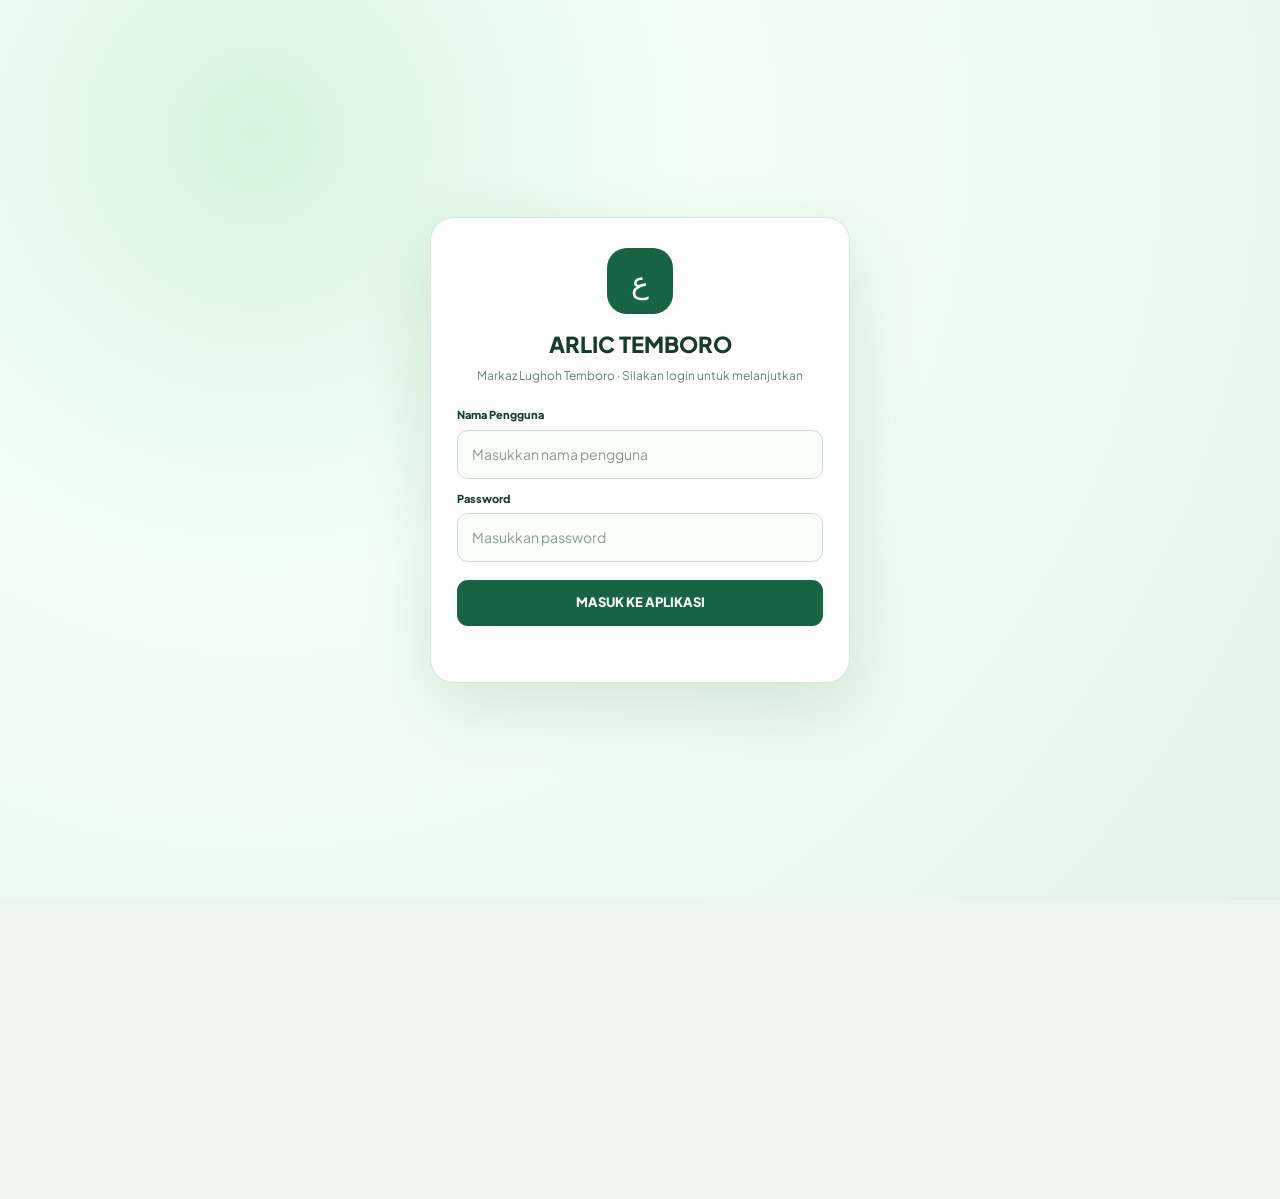
==== index.html @ 7f8e1f23 "Add files via upload" ====
<!doctype html>
<html lang="id">
  <head>
    <meta charset="UTF-8" />
    <meta name="viewport" content="width=device-width, initial-scale=1, viewport-fit=cover" />
    <title>Markaz Lughoh Temboro · Kalimat &amp; Ta'birot Dars, Hiwar / Nash</title>
    <meta name="author" content="ARLIC · Arabic Lingual Center" />
    <meta name="description" content="Dasbor Markaz Lughoh Temboro: kalimat dan ta'birot dars semua marhalah, serta hiwar dan nash untuk membaca dan mendengarkan." />
    <meta property="og:title" content="Markaz Lughoh Temboro · Kalimat &amp; Ta'birot Dars, Hiwar / Nash" />
    <meta property="og:description" content="Kalimat dan ta'birot dars semua marhalah, serta hiwar dan nash dalam satu aplikasi." />
    <meta property="og:type" content="website" />
    <meta name="twitter:card" content="summary" />
    <meta name="theme-color" content="#176444" />
    <link rel="icon" type="image/png" sizes="192x192" href="icons/icon-192.png" />
    <link rel="apple-touch-icon" href="icons/apple-touch-icon.png" />
    <link rel="manifest" href="manifest.webmanifest" />
    <meta name="mobile-web-app-capable" content="yes" />
    <meta name="apple-mobile-web-app-capable" content="yes" />
    <meta name="apple-mobile-web-app-title" content="Markaz Lughoh" />
    <meta name="apple-mobile-web-app-status-bar-style" content="black-translucent" />

    <link rel="preconnect" href="https://fonts.googleapis.com" />
    <link rel="preconnect" href="https://fonts.gstatic.com" crossorigin />
    <link href="https://fonts.googleapis.com/css2?family=Amiri:ital,wght@0,400;0,700;1,400;1,700&family=Cairo:wght@400;600;700;800;900&family=Plus+Jakarta+Sans:wght@400;500;600;700;800&display=swap" rel="stylesheet" />
    <script type="module" src="assets/js/app.js"></script>
    <link rel="stylesheet" href="assets/css/app.css" />
    <link rel="stylesheet" href="assets/css/responsive.css" />
  <link rel="stylesheet" href="assets/css/glass.css" />
  
<link rel="stylesheet" href="assets/css/glass-motion.css" />


<link rel="stylesheet" href="assets/css/library.css" />

</head>
  <body class="bg-background text-foreground antialiased selection:bg-primary/20 selection:text-primary">
    <div id="root"></div>
  
<script src="assets/js/glass-motion.js"></script>


<script src="assets/js/config.js"></script>
<script src="assets/js/library.js"></script>


<link rel="stylesheet" href="assets/css/games-hub.css" />




<script src="assets/js/games-hub.js"></script>

<link rel="stylesheet" href="assets/css/login.css" />
<div id="arlic-login-screen">
  <form class="login-card" id="arlic-login-form" autocomplete="off">
    <div class="login-mark">ع</div>
    <h1>ARLIC TEMBORO</h1>
    <p>Markaz Lughoh Temboro · Silakan login untuk melanjutkan</p>
    <label for="arlic-username">Nama Pengguna</label>
    <input id="arlic-username" name="username" type="text" placeholder="Masukkan nama pengguna" autocomplete="username" required>
    <label for="arlic-password">Password</label>
    <input id="arlic-password" name="password" type="password" placeholder="Masukkan password" autocomplete="current-password" required>
    <button type="submit">MASUK KE APLIKASI</button>
    <div id="arlic-login-error" role="alert"></div>
  </form>
</div>
<script src="assets/js/login.js"></script>

<script src="assets/js/pwa-register.js"></script>
</body>
</html>
---- assets/css/responsive.css ----
:root{
  --markaz-page-max:1500px;
  --markaz-content-gutter:clamp(14px,2.2vw,34px);
  --markaz-mobile-bottom:calc(88px + env(safe-area-inset-bottom,0px));
}
html,body{width:100%;min-height:100%;max-width:100%;overflow-x:hidden}
body{-webkit-text-size-adjust:100%;text-size-adjust:100%}
#root{width:100%;min-height:100svh;overflow-x:clip}
#root>.ios-app-shell{width:100%;min-height:100svh;box-sizing:border-box;padding-bottom:calc(96px + env(safe-area-inset-bottom,0px))}
#root>.ios-app-shell>main.relative.flex-1.overflow-hidden{
  min-width:0;min-height:0;overflow-x:clip!important;overflow-y:auto!important;
  overscroll-behavior-y:contain;scrollbar-gutter:stable;
}
#root main{width:100%;min-width:0;box-sizing:border-box}
#root main img,#root main video,#root main canvas,#root main svg{max-width:100%}
#root main iframe{max-width:100%;border:0}
#root main table{max-width:100%;border-collapse:separate}
#root main input,#root main textarea,#root main select{max-width:100%;min-width:0}
#root main :where(h1,h2,h3,h4,p,span,button,a,label){overflow-wrap:anywhere}
#root main button,#root main a{touch-action:manipulation}
#root main>div[class*="max-w-4xl"]{max-width:min(1280px,100%)!important}
#root main>div[class*="max-w-5xl"]{max-width:min(1480px,100%)!important}
#root main.mx-auto[class*="max-w-3xl"]{max-width:min(1120px,calc(100% - 48px))!important}
#root main.mx-auto[class*="max-w-4xl"]{max-width:min(1320px,calc(100% - 48px))!important}
#root main.mx-auto[class*="max-w-5xl"]{max-width:min(1480px,calc(100% - 48px))!important}
#root main.mx-auto[class*="max-w-6xl"]{max-width:min(1600px,calc(100% - 48px))!important}
#root main.relative.flex-1.overflow-hidden>div.relative.mx-auto{
  width:min(calc(100% - 40px),1500px)!important;max-width:1500px!important;
}
.ios-glass-dock{max-width:calc(100vw - 32px);}

/* Game catalog: wider on desktop, tidy on tablets and phones. */
#root main.markaz-games-list-page{
  width:min(calc(100% - 48px),1560px)!important;max-width:1560px!important;
  margin-inline:auto!important;min-width:0;min-height:calc(100svh - 170px);
  padding:clamp(16px,2.2vw,34px) 0 44px!important;
}
#root main.markaz-games-list-page .markaz-games-tabs{
  display:flex;flex-wrap:wrap;align-items:center;gap:7px;
}
#root main.markaz-games-list-page section .grid{align-items:stretch}
#root main.markaz-games-list-page section .grid>div{min-width:0;height:100%}
#root main.markaz-games-list-page section .grid>div button{min-height:44px}

/* All selected games share a proper, flexible stage on PC and mobile. */
#root>.ios-app-shell:has(main.markaz-game-page){padding-bottom:0!important;min-height:100svh}
#root:has(main.markaz-game-page) .ios-glass-dock{display:none!important}
#root main.markaz-game-page{
  display:flex;flex-direction:column;gap:12px;flex:1 1 auto;min-height:0;
  width:min(calc(100% - 48px),1600px)!important;max-width:1600px!important;
  margin-inline:auto!important;padding:16px 0 24px!important;overflow:visible!important;
}
#root main.markaz-game-page>button{flex:0 0 auto;align-self:flex-start;min-height:40px;padding:8px 12px}
#root main.markaz-game-page .markaz-game-frame{
  display:flex;flex:1 1 auto;flex-direction:column;min-width:0;min-height:clamp(480px,calc(100svh - 180px),920px);
  width:100%;max-width:100%;border-radius:24px;
}
#root main.markaz-game-page .markaz-game-frame>*{width:100%;min-width:0;min-height:0;flex:1 1 auto}
#root main.markaz-game-page :where(.max-w-3xl,.max-w-4xl,.max-w-5xl){max-width:min(100%,1280px)!important}

/* Duck Race: use the available stage height, not a hard-coded viewport subtraction. */
#root main.markaz-game-page .markaz-duck-race-root{
  width:100%;height:100%;min-height:0;max-height:none;flex:1 1 auto;overflow:hidden;
}
#root main.markaz-game-page .markaz-duck-race-root>div{min-width:0;max-width:100%}
#root main.markaz-game-page .markaz-duck-race-root [class*="max-w-md"]{max-width:min(100%,760px)}
#root main.markaz-game-page .markaz-duck-race-root [class*="max-w-xl"]{max-width:min(100%,920px)}

/* Pacuan Santri: keep the game at 16:9 and scale it to the actual free viewport. */
#root main.markaz-game-page .markaz-pacuan-root{
  display:flex;flex-direction:column;flex:1 1 auto;min-width:0;min-height:0;width:100%;height:100%;
}
#root main.markaz-game-page .markaz-pacuan-stage{
  display:flex;align-items:center;justify-content:center;flex:0 1 auto;
  width:min(100%,calc((100svh - 180px)*1.7777778))!important;
  height:min(calc(100svh - 180px),calc((100vw - 60px)*.5625))!important;
  max-height:none!important;aspect-ratio:16/9;margin:0 auto;min-height:0;
}
#root main.markaz-game-page .markaz-pacuan-stage iframe{display:block;width:100%;height:100%;min-height:0;background:#10261a}
#root main.markaz-game-page .markaz-pacuan-fullscreen{
  position:fixed!important;inset:0!important;z-index:100!important;width:100vw!important;height:100svh!important;
  max-width:none!important;max-height:none!important;border-radius:0!important;
}
#root main.markaz-game-page .markaz-pacuan-stage-fullscreen{
  width:100%!important;height:auto!important;max-width:none!important;max-height:none!important;
  flex:1 1 auto!important;aspect-ratio:auto!important;margin:0!important;
}
#root main.markaz-game-page .markaz-pacuan-stage-fullscreen iframe{width:100%;height:100%}

/* Tablet. */
@media (min-width:641px) and (max-width:1024px){
  #root>.ios-app-shell{padding-bottom:92px}
  #root main.relative.flex-1.overflow-hidden>div.relative.mx-auto{width:calc(100% - 36px)!important}
  #root main.markaz-games-list-page{width:calc(100% - 36px)!important;padding-top:22px!important}
  #root main.markaz-game-page{width:calc(100% - 28px)!important;padding-top:12px!important}
  #root main.markaz-game-page .markaz-game-frame{min-height:clamp(430px,calc(100svh - 170px),760px)}
  .ios-glass-dock{max-width:calc(100vw - 28px);padding:7px 8px}
  .ios-glass-item{min-width:64px;padding-inline:8px}
}

/* Phone. */
@media (max-width:640px){
  #root>.ios-app-shell{padding-bottom:var(--markaz-mobile-bottom)}
  #root>.ios-app-shell>main.relative.flex-1.overflow-hidden{scrollbar-gutter:auto}
  #root main.relative.flex-1.overflow-hidden>div.relative.mx-auto{
    width:calc(100% - 24px)!important;max-width:100%!important;
    min-height:calc(100svh - 9rem)!important;padding-top:22px!important;padding-bottom:30px!important;
  }
  #root main>div[class*="max-w-4xl"],#root main>div[class*="max-w-5xl"]{padding-inline:12px!important}
  #root main.markaz-games-list-page{width:100%!important;max-width:100%!important;padding:14px 12px 30px!important;min-height:calc(100svh - 150px)}
  #root main.markaz-games-list-page .markaz-games-tabs{
    flex-wrap:nowrap;overflow-x:auto;overflow-y:hidden;white-space:nowrap;
    margin-inline:-2px;padding:12px 2px 10px;scrollbar-width:none;-webkit-overflow-scrolling:touch;
  }
  #root main.markaz-games-list-page .markaz-games-tabs::-webkit-scrollbar{display:none}
  #root main.markaz-games-list-page .markaz-games-tabs button{flex:0 0 auto;min-height:40px;white-space:nowrap}
  #root main.markaz-games-list-page section{margin-top:24px}
  #root main.markaz-games-list-page section .grid{grid-template-columns:minmax(0,1fr)!important;gap:12px}
  #root main.markaz-games-list-page section .grid>div{padding:18px!important;border-radius:22px}
  #root main.markaz-game-page{
    width:100%!important;max-width:100%!important;margin:0!important;
    min-height:calc(100svh - 62px);padding:9px 10px 14px!important;gap:9px;
  }
  #root main.markaz-game-page>button{min-height:38px;font-size:11px}
  #root main.markaz-game-page .markaz-game-frame{min-height:calc(100svh - 132px);border-radius:18px}
  #root main.markaz-game-page .markaz-duck-race-root{height:100%;min-height:0}
  #root main.markaz-game-page .markaz-pacuan-stage{
    width:100%!important;height:auto!important;aspect-ratio:16/9!important;
    max-height:calc(100svh - 160px)!important;
  }
  #root main.markaz-game-page .markaz-pacuan-fullscreen{height:100svh!important}
  #root main.markaz-game-page .markaz-pacuan-stage-fullscreen{height:auto!important;max-height:none!important}
  @media (orientation:landscape){
    #root main.markaz-game-page .markaz-pacuan-stage{
      width:min(100%,calc((100svh - 110px)*1.7777778))!important;
      height:min(calc(100svh - 110px),calc(100vw*.5625))!important;
    }
  }
  .ios-glass-dock{width:calc(100vw - 16px);max-width:460px;bottom:max(7px,env(safe-area-inset-bottom));padding:6px 4px}
  .ios-glass-dock-inner{width:100%;gap:1px;justify-content:space-around}
  .ios-glass-item{flex:1;min-width:0;height:53px;padding:4px 1px;gap:3px;font-size:9px;border-radius:15px}
  .ios-glass-item svg{width:20px;height:20px}
  #root main :where(input,select,textarea){font-size:16px}
}
@media (max-width:380px){
  #root main.markaz-games-list-page section .grid>div{padding:15px!important}
  #root main.markaz-game-page{padding-inline:7px!important}
  .ios-glass-item span{font-size:8px}
}
@media (min-width:1440px){
  #root main.relative.flex-1.overflow-hidden>div.relative.mx-auto{width:min(calc(100% - 64px),1600px)!important;max-width:1600px!important}
  #root main.markaz-games-list-page{width:min(calc(100% - 64px),1680px)!important;max-width:1680px!important}
  #root main.markaz-game-page{width:min(calc(100% - 64px),1720px)!important;max-width:1720px!important}
}
@media (prefers-reduced-motion:reduce){
  #root main.markaz-game-page *,#root main.markaz-games-list-page *{scroll-behavior:auto!important;animation-duration:.01ms!important;transition-duration:.01ms!important}
}
---- assets/css/glass.css ----
:root{
  --radius:1.1rem;
  --background:oklch(97.2% .016 158);
  --foreground:oklch(24% .035 165);
  --card:oklch(99.4% .008 158);
  --card-foreground:oklch(24% .035 165);
  --popover:oklch(99.5% .008 158);
  --popover-foreground:oklch(24% .035 165);
  --primary:oklch(42% .105 160);
  --primary-foreground:oklch(99% .006 158);
  --secondary:oklch(93.5% .025 158);
  --secondary-foreground:oklch(31% .06 160);
  --muted:oklch(94.5% .018 158);
  --muted-foreground:oklch(48% .035 165);
  --accent:oklch(92.5% .035 158);
  --accent-foreground:oklch(31% .06 160);
  --border:oklch(88% .025 158);
  --input:oklch(87% .03 158);
  --ring:oklch(58% .09 160);
  --gold:oklch(68% .13 78);
}
html{scroll-behavior:smooth;background:#edf5ef}
body{
  min-width:320px;
  background:
    radial-gradient(ellipse at 8% 2%,rgba(115,190,151,.24),transparent 34rem),
    radial-gradient(ellipse at 92% 18%,rgba(173,211,190,.27),transparent 36rem),
    linear-gradient(145deg,#f4f9f5 0%,#eaf3ed 48%,#f8faf8 100%) !important;
  background-attachment:fixed !important;
  font-family:"Plus Jakarta Sans",system-ui,-apple-system,BlinkMacSystemFont,"Segoe UI",sans-serif !important;
}
#root{min-height:100vh}
#root>.ios-app-shell{
  position:relative;isolation:isolate;min-height:100vh;
  padding-bottom:104px;
  background:
    radial-gradient(ellipse at 12% 4%,rgba(116,190,154,.19),transparent 32rem),
    radial-gradient(ellipse at 88% 28%,rgba(197,224,207,.26),transparent 36rem),
    linear-gradient(145deg,#f3f8f4 0%,#eaf2ed 52%,#f8faf8 100%) !important;
}
#root>.ios-app-shell:before{
  content:"";position:fixed;inset:0;z-index:-1;pointer-events:none;opacity:.18;
  background-image:radial-gradient(rgba(30,92,62,.19) .65px,transparent .65px);
  background-size:18px 18px;
}
/* iOS-like translucent top bar */
#root header.sticky{
  z-index:45 !important;
  background:rgba(248,252,249,.72) !important;
  border-bottom:1px solid rgba(255,255,255,.88) !important;
  box-shadow:0 9px 32px rgba(24,75,48,.075),inset 0 1px rgba(255,255,255,.96) !important;
  -webkit-backdrop-filter:blur(28px) saturate(185%) !important;
  backdrop-filter:blur(28px) saturate(185%) !important;
}
#root header.sticky>div{
  max-width:min(1440px,100%) !important;
  height:72px !important;
  padding-inline:clamp(14px,3vw,42px) !important;
}
#root header.sticky img{filter:drop-shadow(0 4px 9px rgba(23,93,59,.15))}
#root header.sticky button{
  border-radius:14px;
  transition:background .22s ease,color .22s ease,transform .22s ease,box-shadow .22s ease;
}
#root header.sticky button:hover{transform:translateY(-1px)}
#root header.sticky button[aria-label="Buka menu"]{
  background:rgba(255,255,255,.52);
  border:1px solid rgba(255,255,255,.82);
  box-shadow:0 3px 12px rgba(29,83,55,.06),inset 0 1px rgba(255,255,255,.9);
}
/* Softer photographic hero with a light glass wash */
#root main.ios-home-hero{isolation:isolate}
#root main.relative.flex-1.overflow-hidden>img[aria-hidden="true"]{
  opacity:.2 !important;filter:saturate(.72) contrast(.92) brightness(1.08) !important;
  transform:scale(1.025);
}
#root main.relative.flex-1.overflow-hidden>div.absolute.inset-0{
  background:linear-gradient(180deg,rgba(242,249,244,.77),rgba(237,247,240,.84) 48%,rgba(248,251,248,.96)) !important;
  -webkit-backdrop-filter:blur(17px) saturate(130%) !important;
  backdrop-filter:blur(17px) saturate(130%) !important;
}
#root main{width:100%;}
#root main>div[class*="max-w-4xl"]{max-width: min(1160px,100%) !important}
#root main>div[class*="max-w-5xl"]{max-width: min(1320px,100%) !important}
/* Real content cards across every route */
#root main [class*="bg-card"],
#root main [class*="bg-popover"]{
  background-color:rgba(255,255,255,.62) !important;
  border-color:rgba(255,255,255,.9) !important;
  -webkit-backdrop-filter:blur(22px) saturate(165%) !important;
  backdrop-filter:blur(22px) saturate(165%) !important;
  box-shadow:0 14px 38px rgba(27,78,49,.075),0 2px 8px rgba(27,78,49,.035),inset 0 1px rgba(255,255,255,.92) !important;
}
#root main button[class*="rounded-3xl"],
#root main [class*="rounded-3xl"][class*="bg-card"]{
  border-radius:26px !important;
}
#root main button[class*="rounded-3xl"]{
  transition:transform .24s cubic-bezier(.2,.8,.2,1),box-shadow .24s ease,border-color .24s ease !important;
}
#root main button[class*="rounded-3xl"]:hover{
  transform:translateY(-3px);
  box-shadow:0 22px 48px rgba(25,82,51,.12),inset 0 1px rgba(255,255,255,.96) !important;
}
#root main [class*="border-border"]{border-color:rgba(255,255,255,.82) !important}
#root main input,
#root main textarea,
#root main select{
  border-color:rgba(255,255,255,.94) !important;
  background:rgba(255,255,255,.7) !important;
  box-shadow:inset 0 1px 2px rgba(33,81,54,.035),0 4px 14px rgba(33,81,54,.035) !important;
  -webkit-backdrop-filter:blur(16px) !important;backdrop-filter:blur(16px) !important;
}
#root main button:focus-visible,#root header button:focus-visible{
  outline:3px solid rgba(41,130,88,.28) !important;outline-offset:3px;
}
#root main svg{flex-shrink:0}
#root aside[aria-label="Daftar Isi"]{
  background:rgba(246,251,247,.88) !important;
  border-right:1px solid rgba(255,255,255,.92) !important;
  box-shadow:22px 0 72px rgba(22,69,43,.17) !important;
  -webkit-backdrop-filter:blur(30px) saturate(175%) !important;
  backdrop-filter:blur(30px) saturate(175%) !important;
}
#root footer{
  background:rgba(248,252,249,.62) !important;
  border-color:rgba(255,255,255,.9) !important;
  -webkit-backdrop-filter:blur(22px) saturate(160%) !important;
  backdrop-filter:blur(22px) saturate(160%) !important;
}
/* Floating Liquid Glass navigation, wired to the app's React navigation */
.ios-glass-dock{
  position:fixed;z-index:70;left:50%;bottom:max(17px,env(safe-area-inset-bottom));
  transform:translateX(-50%);width:max-content;max-width:calc(100vw - 28px);
  padding:9px 10px;border:1px solid rgba(255,255,255,.9);border-radius:25px;
  background:rgba(248,252,249,.69);
  box-shadow:0 18px 48px rgba(25,75,48,.17),0 3px 10px rgba(25,75,48,.06),inset 0 1px rgba(255,255,255,.98);
  -webkit-backdrop-filter:blur(30px) saturate(190%);
  backdrop-filter:blur(30px) saturate(190%);
}
.ios-glass-dock-inner{display:flex;align-items:center;justify-content:center;gap:6px}
.ios-glass-item{
  appearance:none;min-width:76px;height:60px;padding:7px 12px;border:0;border-radius:18px;
  display:flex;flex-direction:column;align-items:center;justify-content:center;gap:4px;
  color:#61776a;background:transparent;cursor:pointer;
  font:600 10px/1.1 "Plus Jakarta Sans",system-ui,sans-serif;
  transition:background .2s ease,color .2s ease,transform .2s ease,box-shadow .2s ease;
  -webkit-tap-highlight-color:transparent;
}
.ios-glass-item svg{width:23px;height:23px;display:block}
.ios-glass-item span{white-space:nowrap;letter-spacing:.005em}
.ios-glass-item:hover{background:rgba(255,255,255,.68);color:#176444;transform:translateY(-1px)}
.ios-glass-item:active{transform:scale(.94)}
.ios-glass-item.active{
  color:#176444;background:rgba(220,241,228,.86);
  box-shadow:inset 0 1px rgba(255,255,255,.98),0 4px 12px rgba(25,100,63,.09);
}
.ios-glass-item:focus-visible{outline:2px solid rgba(33,125,78,.42);outline-offset:2px}
@media(max-width:640px){
  #root>.ios-app-shell{padding-bottom:92px}
  #root header.sticky>div{height:62px !important;padding-inline:12px !important}
  #root main>div[class*="max-w-4xl"],#root main>div[class*="max-w-5xl"]{padding-inline:16px !important}
  #root main.relative.flex-1.overflow-hidden>div.relative.mx-auto{min-height:calc(100svh - 9rem) !important;padding-top:30px !important;padding-bottom:36px !important}
  .ios-glass-dock{width:calc(100vw - 20px);max-width:460px;bottom:max(9px,env(safe-area-inset-bottom));padding:7px 5px;border-radius:23px}
  .ios-glass-dock-inner{width:100%;gap:1px;justify-content:space-around}
  .ios-glass-item{flex:1;min-width:0;height:55px;padding:5px 1px;gap:3px;font-size:9px;border-radius:16px}
  .ios-glass-item svg{width:21px;height:21px}
}
@media(min-width:641px){
  #root main.relative.flex-1.overflow-hidden>div.relative.mx-auto{max-width:1160px !important}
}
@media(prefers-reduced-motion:reduce){
  *,*:before,*:after{scroll-behavior:auto !important;transition:none !important;animation:none !important}
}
---- assets/css/glass-motion.css ----
:root{
  --ios-ease:cubic-bezier(.22,1,.36,1);
  --ios-spring:cubic-bezier(.2,.85,.25,1);
}
html{scroll-behavior:smooth;scroll-padding-top:84px}
body{-webkit-font-smoothing:antialiased;text-rendering:optimizeLegibility}
::selection{background:rgba(54,139,91,.2);color:#174d35}
::-webkit-scrollbar{width:10px;height:10px}
::-webkit-scrollbar-track{background:rgba(225,239,229,.42)}
::-webkit-scrollbar-thumb{background:rgba(76,133,99,.3);border:3px solid transparent;border-radius:99px;background-clip:padding-box}
::-webkit-scrollbar-thumb:hover{background:rgba(54,116,79,.48);border:3px solid transparent;background-clip:padding-box}

/* Soft page transitions */
#root main.ios-page-enter{animation:iosPageEnter .62s var(--ios-ease) both}
@keyframes iosPageEnter{
  from{opacity:0;transform:translate3d(0,12px,0) scale(.994);filter:blur(3px)}
  to{opacity:1;transform:translate3d(0,0,0) scale(1);filter:blur(0)}
}
#root main.ios-page-enter> :not(img):not([aria-hidden="true"]){
  animation:iosContentRise .56s var(--ios-ease) both;
}
#root main.ios-page-enter> :nth-child(2){animation-delay:.035s}
#root main.ios-page-enter> :nth-child(3){animation-delay:.075s}
#root main.ios-page-enter> :nth-child(4){animation-delay:.115s}
#root main.ios-page-enter [class*="grid"]> :nth-child(1){animation:iosCardRise .62s var(--ios-ease) .07s both}
#root main.ios-page-enter [class*="grid"]> :nth-child(2){animation:iosCardRise .62s var(--ios-ease) .12s both}
#root main.ios-page-enter [class*="grid"]> :nth-child(3){animation:iosCardRise .62s var(--ios-ease) .17s both}
#root main.ios-page-enter [class*="grid"]> :nth-child(4){animation:iosCardRise .62s var(--ios-ease) .22s both}
#root main.ios-page-enter [class*="grid"]> :nth-child(5){animation:iosCardRise .62s var(--ios-ease) .27s both}
@keyframes iosContentRise{from{opacity:0;transform:translateY(8px)}to{opacity:1;transform:translateY(0)}}
@keyframes iosCardRise{from{opacity:0;transform:translateY(15px) scale(.986);filter:blur(1.5px)}to{opacity:1;transform:translateY(0) scale(1);filter:blur(0)}}

/* Slow light sweep on the glass header */
#root header.sticky{transition:background .4s var(--ios-ease),box-shadow .4s var(--ios-ease),border-color .4s ease}
#root header.sticky:after{
  content:"";position:absolute;inset:0;z-index:1;pointer-events:none;border-radius:inherit;
  background:linear-gradient(112deg,transparent 20%,rgba(255,255,255,.42) 48%,transparent 72%);
  transform:translateX(-125%);opacity:0;animation:iosHeaderSheen 14s var(--ios-ease) infinite;
}
@keyframes iosHeaderSheen{0%,58%{transform:translateX(-125%);opacity:0}66%{opacity:.48}86%,100%{transform:translateX(125%);opacity:0}}
#root header button{transition:all .32s var(--ios-ease)}
#root header button:active{scale:.95}

/* Soft depth and pointer-responsive light on cards */
#root main [class*="bg-card"]:not([class*="bg-gradient"]){
  background-image:
    radial-gradient(circle at var(--ios-glow-x,50%) var(--ios-glow-y,0%),rgba(255,255,255,var(--ios-glow-opacity,.14)),transparent 45%),
    linear-gradient(138deg,rgba(255,255,255,.18),rgba(255,255,255,0) 56%) !important;
  transition:transform .42s var(--ios-spring),box-shadow .42s var(--ios-ease),border-color .36s ease,filter .36s ease !important;
}
#root main [class*="bg-card"][class*="rounded-3xl"],
#root main button[class*="rounded-3xl"]{
  transform-style:preserve-3d;backface-visibility:hidden;
  --ios-tilt-x:0deg;--ios-tilt-y:0deg;--ios-lift:0px;--ios-scale:1;
  transform:perspective(1200px) rotateX(var(--ios-tilt-y)) rotateY(var(--ios-tilt-x)) translateY(var(--ios-lift)) scale(var(--ios-scale));
}
@media(hover:hover) and (pointer:fine){
  #root main [class*="bg-card"][class*="rounded-3xl"]:hover,
  #root main button[class*="rounded-3xl"]:hover{
    --ios-lift:-3px;--ios-scale:1.004;--ios-glow-opacity:.42;
    border-color:rgba(88,157,112,.44) !important;
    box-shadow:0 21px 48px rgba(28,85,51,.12),0 4px 12px rgba(28,85,51,.05),inset 0 1px rgba(255,255,255,.96) !important;
  }
}
#root main button[class*="rounded-3xl"]:active,
#root main [class*="bg-card"][class*="rounded-3xl"]:active{
  --ios-lift:0px;--ios-scale:.985;transition-duration:.13s !important;
}
#root main svg{transition:transform .36s var(--ios-spring),filter .32s ease,color .28s ease}
#root main button:not(.ios-glass-item),#root header button{
  transition-property:color,background-color,border-color,box-shadow,transform,opacity,filter,scale;
  transition-duration:.3s;transition-timing-function:var(--ios-ease);-webkit-tap-highlight-color:transparent;
}
#root main button:not(.ios-glass-item):active{scale:.98}
#root main input,#root main textarea,#root main select{
  transition:border-color .28s ease,box-shadow .32s var(--ios-ease),background-color .28s ease,transform .28s var(--ios-ease) !important;
}
#root main input:focus,#root main textarea:focus,#root main select:focus{
  transform:translateY(-1px);
  box-shadow:0 0 0 4px rgba(52,133,86,.1),0 7px 18px rgba(31,87,52,.055) !important;
}

/* Floating dock: gentle hover, springy active icon, moving reflection */
.ios-glass-dock{isolation:isolate;animation:iosDockFloat 9s ease-in-out infinite;transition:box-shadow .4s var(--ios-ease),background .4s ease,border-color .4s ease}
.ios-glass-dock:before{
  content:"";position:absolute;z-index:0;pointer-events:none;top:1px;left:8%;width:46%;height:48%;
  border-radius:999px;background:linear-gradient(110deg,transparent,rgba(255,255,255,.54),transparent);
  filter:blur(8px);opacity:.58;transform:translateX(-145%) skewX(-18deg);animation:iosDockSheen 11s var(--ios-ease) infinite;
}
.ios-glass-dock-inner{position:relative;z-index:1}
@keyframes iosDockSheen{0%,58%{transform:translateX(-145%) skewX(-18deg);opacity:0}66%{opacity:.62}88%,100%{transform:translateX(235%) skewX(-18deg);opacity:0}}
@keyframes iosDockFloat{0%,100%{translate:0 0}50%{translate:0 -1.5px}}
.ios-glass-item{position:relative;overflow:hidden;transition:background .3s var(--ios-ease),color .3s ease,transform .3s var(--ios-spring),box-shadow .3s var(--ios-ease)}
.ios-glass-item:after{
  content:"";position:absolute;inset:1px;border-radius:inherit;pointer-events:none;
  background:linear-gradient(145deg,rgba(255,255,255,.4),transparent 58%);opacity:0;transition:opacity .3s ease;
}
.ios-glass-item:hover:after,.ios-glass-item.active:after{opacity:.68}
.ios-glass-item.active{transform:translateY(-1.5px) scale(1.01)}
.ios-glass-item.active svg{animation:iosNavIconPop .42s var(--ios-spring) both}
@keyframes iosNavIconPop{0%{transform:scale(.84) translateY(2px)}65%{transform:scale(1.09) translateY(-1px)}100%{transform:scale(1) translateY(0)}}
.ios-glass-item:active{transform:scale(.96)}
.ios-glass-item span,.ios-glass-item svg{position:relative;z-index:1}
#root aside[aria-label="Daftar Isi"]{animation:iosDrawerIn .42s var(--ios-ease) both}
@keyframes iosDrawerIn{from{opacity:0;transform:translateX(-14px);filter:blur(2px)}to{opacity:1;transform:translateX(0);filter:blur(0)}}

@media(max-width:640px){
  #root main.ios-page-enter{animation-duration:.5s}
  #root main [class*="bg-card"][class*="rounded-3xl"],#root main button[class*="rounded-3xl"]{transform:none}
  .ios-glass-dock{animation-duration:11s}
}
@media(prefers-reduced-motion:reduce){
  html{scroll-behavior:auto}
  #root header.sticky:after,.ios-glass-dock,.ios-glass-dock:before,#root main.ios-page-enter,
  #root main.ios-page-enter> :not(img):not([aria-hidden="true"]),
  #root main.ios-page-enter [class*="grid"]> *,
  #root aside[aria-label="Daftar Isi"],.ios-glass-item.active svg{
    animation:none !important;
  }
  *,*:before,*:after{transition-duration:.01ms !important;scroll-behavior:auto !important}
}
---- assets/css/library.css ----
:root{
  --mdl-ink:#193b2b;--mdl-muted:#688073;--mdl-green:#176444;
  --mdl-glass:rgba(250,253,250,.78);--mdl-line:rgba(255,255,255,.82);
  --mdl-shadow:0 24px 80px rgba(19,54,36,.18),0 5px 18px rgba(19,54,36,.07),inset 0 1px rgba(255,255,255,.95);
}
.mdl-home-section{width:100%;margin-top:26px;text-align:left}
.mdl-home-card{
  position:relative;overflow:hidden;display:flex;align-items:center;justify-content:space-between;gap:20px;
  padding:clamp(20px,3vw,30px);border:1px solid rgba(255,255,255,.86);border-radius:28px;
  background:linear-gradient(125deg,rgba(255,255,255,.84),rgba(235,247,238,.72));
  box-shadow:0 18px 46px rgba(25,77,47,.10),inset 0 1px rgba(255,255,255,.98);
  -webkit-backdrop-filter:blur(22px) saturate(165%);backdrop-filter:blur(22px) saturate(165%);
  transition:transform .45s cubic-bezier(.2,.85,.25,1),box-shadow .45s ease;
}
.mdl-home-card:before{content:"";position:absolute;width:240px;height:240px;right:-70px;top:-120px;border-radius:50%;background:radial-gradient(circle,rgba(91,171,117,.22),transparent 68%);pointer-events:none}
.mdl-home-card:hover{transform:translateY(-3px);box-shadow:0 24px 56px rgba(25,77,47,.14),inset 0 1px white}
.mdl-home-card-main{position:relative;z-index:1;min-width:0}
.mdl-kicker{display:inline-flex;align-items:center;gap:7px;color:#28764d;font-size:10px;font-weight:800;letter-spacing:.16em;text-transform:uppercase}
.mdl-home-title{margin:9px 0 5px;color:#173f2c;font-size:clamp(19px,2.5vw,27px);font-weight:850;letter-spacing:-.035em;line-height:1.2}
.mdl-home-desc{max-width:570px;color:#647b6c;font-size:13px;line-height:1.75}
.mdl-home-actions{position:relative;z-index:1;display:flex;align-items:center;gap:10px;flex-wrap:wrap}
.mdl-btn{appearance:none;border:0;display:inline-flex;align-items:center;justify-content:center;gap:8px;min-height:42px;padding:10px 16px;border-radius:14px;font:700 12px "Plus Jakarta Sans",sans-serif;cursor:pointer;text-decoration:none;transition:transform .25s cubic-bezier(.2,.85,.25,1),box-shadow .25s ease,background .25s ease}
.mdl-btn:active{transform:scale(.97)}
.mdl-btn-primary{color:white;background:linear-gradient(135deg,#1e7950,#15583c);box-shadow:0 8px 18px rgba(23,100,68,.2),inset 0 1px rgba(255,255,255,.25)}
.mdl-btn-primary:hover{box-shadow:0 12px 25px rgba(23,100,68,.27)}
.mdl-btn-soft{color:#276344;background:rgba(255,255,255,.72);border:1px solid rgba(63,132,86,.16)}
.mdl-btn-soft:hover{background:white}
.mdl-icon{width:20px;height:20px;display:inline-block;flex:none;stroke:currentColor;fill:none;stroke-width:1.8;stroke-linecap:round;stroke-linejoin:round}
.mdl-nav-button{min-width:68px}
.mdl-backdrop[hidden]{display:none!important}
.mdl-backdrop{position:fixed;inset:0;z-index:10000;display:flex;align-items:center;justify-content:center;padding:clamp(8px,2vw,22px);background:rgba(10,30,19,.38);-webkit-backdrop-filter:blur(14px) saturate(130%);backdrop-filter:blur(14px) saturate(130%);opacity:0;transition:opacity .28s ease}
.mdl-backdrop.mdl-open{opacity:1}
.mdl-window{position:relative;display:flex;flex-direction:column;width:min(1120px,100%);height:min(880px,92vh);overflow:hidden;border:1px solid rgba(255,255,255,.88);border-radius:28px;background:linear-gradient(145deg,rgba(250,253,250,.96),rgba(239,247,241,.94));box-shadow:var(--mdl-shadow);transform:translateY(16px) scale(.985);transition:transform .42s cubic-bezier(.2,.85,.25,1)}
.mdl-open .mdl-window{transform:translateY(0) scale(1)}
.mdl-header{position:relative;z-index:2;display:flex;align-items:center;justify-content:space-between;gap:12px;padding:15px 20px;border-bottom:1px solid rgba(43,100,62,.1);background:rgba(255,255,255,.66);-webkit-backdrop-filter:blur(20px);backdrop-filter:blur(20px)}
.mdl-brand{display:flex;align-items:center;gap:11px;min-width:0}
.mdl-brand-mark{width:38px;height:38px;display:grid;place-items:center;border-radius:13px;color:#fff;background:linear-gradient(145deg,#2b8b5a,#15583c);box-shadow:0 6px 14px rgba(24,100,64,.2)}
.mdl-brand-title{font-size:14px;font-weight:850;color:#1c4b32;letter-spacing:-.02em}
.mdl-brand-sub{margin-top:2px;font-size:10px;color:#789080}
.mdl-header-actions{display:flex;align-items:center;gap:8px}
.mdl-icon-btn{width:38px;height:38px;display:grid;place-items:center;border:1px solid rgba(54,116,74,.12);border-radius:13px;background:rgba(255,255,255,.76);color:#527361;cursor:pointer;transition:all .22s ease}
.mdl-icon-btn:hover{background:white;transform:translateY(-1px);color:#1a6543}
.mdl-content{flex:1;overflow:auto;padding:clamp(15px,2.5vw,26px);overscroll-behavior:contain}
.mdl-content::-webkit-scrollbar{width:8px}
.mdl-content::-webkit-scrollbar-thumb{background:rgba(68,126,86,.22);border-radius:10px}
.mdl-intro{display:flex;align-items:flex-end;justify-content:space-between;gap:18px;margin-bottom:20px}
.mdl-eyebrow{font-size:10px;font-weight:800;letter-spacing:.16em;color:#32865a;text-transform:uppercase}
.mdl-h2{margin:6px 0 4px;font-size:clamp(21px,3vw,30px);font-weight:850;letter-spacing:-.04em;color:#183f2c}
.mdl-subtitle{font-size:12px;line-height:1.65;color:#6d8375}
.mdl-search-row{display:flex;gap:10px;margin:18px 0 14px}
.mdl-search{width:100%;height:44px;padding:0 14px;border:1px solid rgba(60,117,78,.16);border-radius:14px;outline:none;background:rgba(255,255,255,.82);color:#244b34;font:500 12px "Plus Jakarta Sans",sans-serif;box-shadow:inset 0 1px 2px rgba(20,60,34,.025);transition:all .25s ease}
.mdl-search:focus,.mdl-field:focus{border-color:rgba(49,137,83,.5);box-shadow:0 0 0 4px rgba(49,137,83,.09)}
.mdl-filter-row{display:flex;gap:7px;flex-wrap:wrap;margin-bottom:18px}
.mdl-chip{padding:8px 12px;border:1px solid rgba(59,120,77,.14);border-radius:999px;background:rgba(255,255,255,.72);color:#5b7765;font:700 10px "Plus Jakarta Sans",sans-serif;cursor:pointer;transition:all .2s ease}
.mdl-chip:hover,.mdl-chip.active{background:#e1f1e5;border-color:#b9ddc3;color:#1c6842}
.mdl-ref-grid{display:grid;grid-template-columns:repeat(3,minmax(0,1fr));gap:13px}
.mdl-ref-card{min-width:0;overflow:hidden;border:1px solid rgba(255,255,255,.9);border-radius:19px;background:rgba(255,255,255,.78);box-shadow:0 8px 24px rgba(28,75,44,.055),inset 0 1px white;transition:transform .28s cubic-bezier(.2,.85,.25,1),box-shadow .28s ease}
.mdl-ref-card:hover{transform:translateY(-3px);box-shadow:0 15px 32px rgba(28,75,44,.10),inset 0 1px white}
.mdl-ref-cover{height:102px;display:flex;align-items:center;justify-content:center;position:relative;overflow:hidden;background:radial-gradient(circle at 80% 15%,rgba(255,255,255,.65),transparent 32%),linear-gradient(135deg,#e6f3e9,#d4e9da)}
.mdl-ref-cover .mdl-icon{width:38px;height:38px;color:#43865c;stroke-width:1.45}
.mdl-ref-body{padding:13px}
.mdl-ref-title{display:-webkit-box;-webkit-line-clamp:2;-webkit-box-orient:vertical;overflow:hidden;min-height:36px;font-size:12px;line-height:1.5;font-weight:800;color:#234b33}
.mdl-ref-meta{display:flex;align-items:center;gap:6px;flex-wrap:wrap;margin:8px 0;color:#829487;font-size:9px}
.mdl-tag{display:inline-flex;padding:4px 7px;border-radius:999px;background:#edf6ef;color:#39714e;font-size:9px;font-weight:700}
.mdl-ref-desc{display:-webkit-box;-webkit-line-clamp:2;-webkit-box-orient:vertical;overflow:hidden;min-height:30px;color:#74877a;font-size:10px;line-height:1.5}
.mdl-ref-actions{display:flex;gap:7px;margin-top:12px}
.mdl-ref-actions .mdl-btn{flex:1;min-height:34px;padding:8px 9px;border-radius:11px;font-size:10px}
.mdl-ref-list{display:flex;flex-direction:column;gap:9px}
.mdl-ref-list .mdl-ref-card{display:flex;align-items:center;gap:13px;padding:11px}
.mdl-ref-list .mdl-ref-cover{width:62px;height:62px;flex:none;border-radius:13px}
.mdl-ref-list .mdl-ref-cover .mdl-icon{width:28px;height:28px}
.mdl-ref-list .mdl-ref-body{flex:1;min-width:0;padding:0}
.mdl-ref-list .mdl-ref-title{min-height:0}
.mdl-ref-list .mdl-ref-desc{min-height:0}
.mdl-ref-list .mdl-ref-actions{margin-top:0;min-width:145px}
.mdl-empty,.mdl-notice{padding:24px;border:1px dashed rgba(65,124,81,.24);border-radius:18px;background:rgba(255,255,255,.58);text-align:center;color:#718678;font-size:12px;line-height:1.7}
.mdl-notice{border-style:solid;background:linear-gradient(135deg,rgba(255,255,255,.9),rgba(235,246,238,.86));text-align:left}
.mdl-notice strong{display:block;margin-bottom:5px;color:#285c3c}
.mdl-footer{padding:11px 20px;border-top:1px solid rgba(43,100,62,.1);color:#829386;font-size:9px;text-align:center;background:rgba(255,255,255,.48)}
.mdl-admin-stats{display:grid;grid-template-columns:repeat(4,minmax(0,1fr));gap:10px;margin:16px 0}
.mdl-stat{padding:15px;border:1px solid rgba(255,255,255,.88);border-radius:17px;background:rgba(255,255,255,.76);box-shadow:0 7px 20px rgba(29,76,45,.05)}
.mdl-stat-num{margin-top:9px;font-size:25px;font-weight:850;letter-spacing:-.04em;color:#1d5938}
.mdl-stat-label{font-size:10px;color:#788d7f}
.mdl-admin-grid{display:grid;grid-template-columns:minmax(0,1fr) minmax(0,1fr);gap:14px;align-items:start}
.mdl-panel{padding:17px;border:1px solid rgba(255,255,255,.9);border-radius:19px;background:rgba(255,255,255,.78);box-shadow:0 8px 24px rgba(28,75,44,.05)}
.mdl-panel h3{margin:0 0 13px;color:#244b34;font-size:13px;font-weight:850}
.mdl-field-group{display:flex;flex-direction:column;gap:6px;margin-bottom:11px}
.mdl-label{font-size:10px;font-weight:800;color:#5c7564}
.mdl-field{width:100%;min-height:39px;padding:9px 11px;border:1px solid rgba(60,117,78,.16);border-radius:11px;outline:none;background:rgba(255,255,255,.92);color:#244b34;font:500 11px "Plus Jakarta Sans",sans-serif;transition:all .25s ease}
.mdl-field textarea{min-height:72px;resize:vertical}
.mdl-field[type=file]{padding:8px}
.mdl-check{display:flex;align-items:center;gap:8px;margin:9px 0;color:#567361;font-size:10px;font-weight:650}
.mdl-check input{accent-color:#24784d}
.mdl-admin-list{display:flex;flex-direction:column;gap:8px;margin-top:12px}
.mdl-admin-row{display:flex;align-items:center;gap:10px;padding:10px;border:1px solid rgba(62,121,79,.12);border-radius:13px;background:rgba(255,255,255,.68)}
.mdl-admin-row-main{flex:1;min-width:0}
.mdl-admin-row-title{overflow:hidden;text-overflow:ellipsis;white-space:nowrap;color:#315840;font-size:10px;font-weight:800}
.mdl-admin-row-meta{margin-top:4px;color:#87988d;font-size:9px}
.mdl-row-actions{display:flex;gap:5px;flex-wrap:wrap;justify-content:flex-end}
.mdl-mini-btn{padding:7px 9px;border:1px solid rgba(54,119,73,.14);border-radius:9px;background:white;color:#426a50;font-size:9px;font-weight:800;cursor:pointer}
.mdl-mini-btn:hover{background:#eaf5ed}
.mdl-mini-danger{color:#a14c4c;border-color:rgba(161,76,76,.16)}
.mdl-login-wrap{max-width:420px;margin:5vh auto;padding:26px;border:1px solid rgba(255,255,255,.9);border-radius:23px;background:rgba(255,255,255,.8);box-shadow:0 15px 40px rgba(25,77,47,.08)}
.mdl-login-mark{width:54px;height:54px;display:grid;place-items:center;margin-bottom:16px;border-radius:18px;color:white;background:linear-gradient(145deg,#2c8c5c,#15583c)}
.mdl-toast{position:fixed;z-index:10020;left:50%;bottom:22px;transform:translate(-50%,18px);opacity:0;pointer-events:none;padding:11px 16px;border:1px solid rgba(255,255,255,.8);border-radius:13px;background:rgba(24,63,41,.92);box-shadow:0 12px 32px rgba(0,0,0,.18);color:white;font-size:11px;font-weight:700;transition:all .25s ease}
.mdl-toast.show{opacity:1;transform:translate(-50%,0)}
.mdl-pdf-view{height:70vh;min-height:420px;width:100%;border:0;border-radius:14px;background:#e9eee9}
.mdl-status{display:inline-flex;align-items:center;padding:4px 8px;border-radius:999px;font-size:9px;font-weight:800}
.mdl-status-published{background:#e2f4e7;color:#247146}
.mdl-status-draft{background:#fff3d9;color:#95691c}
.mdl-section-title{display:flex;align-items:center;justify-content:space-between;gap:12px;margin:18px 0 10px}
.mdl-section-title h3{margin:0;color:#315840;font-size:12px;font-weight:850}
@media(max-width:820px){
  .mdl-ref-grid{grid-template-columns:repeat(2,minmax(0,1fr))}
  .mdl-admin-grid{grid-template-columns:1fr}
}
@media(max-width:600px){
  .mdl-home-card{align-items:flex-start;flex-direction:column;gap:14px;border-radius:22px}
  .mdl-home-actions{width:100%}.mdl-home-actions .mdl-btn{flex:1}
  .mdl-backdrop{padding:0;align-items:stretch}
  .mdl-window{width:100%;height:100dvh;max-height:100dvh;border-radius:0;border:0}
  .mdl-header{padding:12px 14px}
  .mdl-content{padding:14px}
  .mdl-ref-grid{grid-template-columns:1fr}
  .mdl-ref-list .mdl-ref-card{align-items:flex-start;flex-wrap:wrap}
  .mdl-ref-list .mdl-ref-actions{width:100%;min-width:0;margin-left:75px}
  .mdl-admin-stats{grid-template-columns:repeat(2,minmax(0,1fr))}
  .mdl-intro{align-items:flex-start;flex-direction:column}
  .mdl-pdf-view{height:68dvh;min-height:320px}
}
@media(prefers-reduced-motion:reduce){
  .mdl-home-card,.mdl-window,.mdl-backdrop,.mdl-ref-card,.mdl-btn,.mdl-icon-btn{transition:none!important}
}
---- assets/css/games-hub.css ----
#markaz-extra-game-overlay{position:fixed;inset:0;z-index:2147483000;display:none;flex-direction:column;background:#f5f7f6;color:#15231d;font-family:inherit}
#markaz-extra-game-overlay.is-open{display:flex}
#markaz-extra-game-overlay [hidden]{display:none!important}
#markaz-extra-game-overlay .meo-header{display:flex;align-items:center;justify-content:space-between;gap:12px;min-height:62px;padding:9px 16px;background:rgba(255,255,255,.96);border-bottom:1px solid #dce6df;box-shadow:0 4px 18px rgba(18,45,29,.06);z-index:2}
#markaz-extra-game-overlay .meo-header-left{display:flex;align-items:center;gap:12px;min-width:0}
#markaz-extra-game-overlay .meo-heading{min-width:0}
#markaz-extra-game-overlay .meo-heading strong{display:block;font-size:14px;line-height:1.3;white-space:nowrap;overflow:hidden;text-overflow:ellipsis}
#markaz-extra-game-overlay .meo-heading small{display:block;margin-top:2px;color:#66776c;font-size:11px;white-space:nowrap;overflow:hidden;text-overflow:ellipsis}
#markaz-extra-game-overlay .meo-btn{display:inline-flex;align-items:center;justify-content:center;gap:7px;min-height:38px;padding:8px 12px;border-radius:11px;border:1px solid #d8e4dc;background:#f6faf7;color:#28543a;font-size:12px;font-weight:800;cursor:pointer}
#markaz-extra-game-overlay .meo-btn.primary{background:linear-gradient(135deg,#26794b,#155b39);border-color:#26794b;color:#fff;box-shadow:0 6px 14px rgba(28,105,62,.16)}
#markaz-extra-game-overlay .meo-btn:disabled{opacity:.45;cursor:not-allowed}
#markaz-extra-game-overlay .meo-header-actions{display:flex;align-items:center;gap:7px;flex:none}
#markaz-extra-game-overlay .meo-content{flex:1;min-height:0;overflow:auto;padding:clamp(14px,3vw,28px)}
#markaz-extra-game-overlay .meo-picker{width:min(100%,980px);margin:0 auto;padding:clamp(18px,3vw,30px);border:1px solid #e0e9e2;border-radius:24px;background:#fff;box-shadow:0 14px 40px rgba(21,61,36,.08)}
#markaz-extra-game-overlay .meo-kicker{font-size:10px;font-weight:900;letter-spacing:.14em;color:#348052;text-transform:uppercase}
#markaz-extra-game-overlay .meo-title{margin:6px 0 4px;font-size:clamp(22px,3vw,30px);font-weight:900;letter-spacing:-.04em;color:#183b28}
#markaz-extra-game-overlay .meo-desc{max-width:760px;color:#627469;font-size:13px;line-height:1.65}
#markaz-extra-game-overlay .meo-group-grid{display:grid;grid-template-columns:repeat(4,minmax(0,1fr));gap:9px;margin-top:20px}
#markaz-extra-game-overlay .meo-level-grid{display:grid;grid-template-columns:repeat(4,minmax(0,1fr));gap:8px;margin-top:10px}
#markaz-extra-game-overlay .meo-choice{display:flex;flex-direction:column;align-items:flex-start;gap:4px;min-width:0;padding:12px;border:1px solid #dfe9e1;border-radius:14px;background:#f8fbf8;color:#345440;text-align:left;cursor:pointer;transition:.16s}
#markaz-extra-game-overlay .meo-choice strong{font-size:13px}
#markaz-extra-game-overlay .meo-choice small{font-size:10px;color:#74877a}
#markaz-extra-game-overlay .meo-choice.active{border-color:#348a56;background:#eaf6ed;box-shadow:inset 0 0 0 1px #348a56;color:#1d673a}
#markaz-extra-game-overlay .meo-section-label{display:flex;align-items:center;justify-content:space-between;gap:8px;margin-top:22px;font-size:12px;font-weight:900;color:#2d4e38}
#markaz-extra-game-overlay .meo-quick{display:flex;gap:7px;flex-wrap:wrap}
#markaz-extra-game-overlay .meo-quick button{padding:6px 10px;border:1px solid #dce7df;border-radius:9px;background:#fff;color:#4c6c56;font-size:10px;font-weight:800;cursor:pointer}
#markaz-extra-game-overlay .meo-summary{margin-top:16px;padding:12px 14px;border-radius:13px;background:#f0f7f1;color:#45634d;font-size:12px;line-height:1.55}
#markaz-extra-game-overlay .meo-start-row{display:flex;align-items:center;justify-content:space-between;gap:12px;margin-top:16px}
#markaz-extra-game-overlay .meo-start-row .meo-btn{min-width:190px;min-height:46px;font-size:13px}
#markaz-extra-game-overlay .meo-error{margin-top:10px;color:#a33b32;font-size:12px}
#markaz-extra-game-overlay .meo-stage{height:calc(100dvh - 62px);min-height:0;flex:1;background:#050b12}
#markaz-extra-game-overlay .meo-frame{display:block;width:100%;height:100%;border:0;background:#050b12}
#root main.markaz-games-list-page .markaz-extra-games{margin-top:30px;padding:22px;border:1px solid var(--border,#e1e8e2);border-radius:26px;background:linear-gradient(135deg,rgba(42,129,75,.045),rgba(255,255,255,.7));}
#root main.markaz-games-list-page .markaz-extra-games .meg-head{display:flex;align-items:flex-end;justify-content:space-between;gap:16px;margin-bottom:16px}
#root main.markaz-games-list-page .markaz-extra-games .meg-kicker{font-size:10px;font-weight:900;letter-spacing:.14em;color:#32804e}
#root main.markaz-games-list-page .markaz-extra-games .meg-title{margin-top:4px;font-size:19px;font-weight:900;letter-spacing:-.03em;color:var(--foreground,#183b28)}
#root main.markaz-games-list-page .markaz-extra-games .meg-desc{margin-top:4px;max-width:700px;font-size:12px;line-height:1.6;color:var(--muted-foreground,#68786c)}
#root main.markaz-games-list-page .markaz-extra-games .meg-count{padding:6px 10px;border-radius:99px;background:#e9f5ec;color:#287447;font-size:10px;font-weight:900;white-space:nowrap}
#root main.markaz-games-list-page .markaz-extra-games .meg-grid{display:grid;grid-template-columns:repeat(2,minmax(0,1fr));gap:14px}
#root main.markaz-games-list-page .markaz-extra-games .meg-card{display:flex;flex-direction:column;justify-content:space-between;min-width:0;padding:20px;border:1px solid var(--border,#e1e8e2);border-radius:22px;background:var(--card,#fff);box-shadow:0 7px 22px rgba(20,55,32,.045);transition:transform .18s,border-color .18s}
#root main.markaz-games-list-page .markaz-extra-games .meg-card:hover{transform:translateY(-2px);border-color:#8ebd9b}
#root main.markaz-games-list-page .markaz-extra-games .meg-top{display:flex;align-items:center;justify-content:space-between;gap:10px}
#root main.markaz-games-list-page .markaz-extra-games .meg-icon{display:grid;place-items:center;width:46px;height:46px;border-radius:15px;background:#eaf5ed;font-size:25px}
#root main.markaz-games-list-page .markaz-extra-games .meg-badge{padding:5px 9px;border-radius:99px;background:#eef5f0;color:#3c7450;font-size:10px;font-weight:900}
#root main.markaz-games-list-page .markaz-extra-games .meg-ar{margin-top:13px;font-family:serif;font-size:20px;font-weight:800;color:var(--primary,#267448);direction:rtl}
#root main.markaz-games-list-page .markaz-extra-games .meg-card h3{margin-top:4px;font-size:16px;font-weight:900;color:var(--foreground,#183b28)}
#root main.markaz-games-list-page .markaz-extra-games .meg-card p{margin-top:7px;font-size:12px;line-height:1.65;color:var(--muted-foreground,#68786c)}
#root main.markaz-games-list-page .markaz-extra-games .meg-play{display:flex;align-items:center;justify-content:space-between;gap:8px;width:100%;margin-top:16px;padding:11px 13px;border-radius:12px;background:#edf5ef;color:#276b43;font-size:12px;font-weight:900;cursor:pointer}
#root main.markaz-games-list-page .markaz-extra-games .meg-play:hover{background:#26794b;color:white}
@media(max-width:720px){
 #markaz-extra-game-overlay .meo-header{padding:8px 10px;min-height:58px;gap:6px}
 #markaz-extra-game-overlay .meo-header-left{gap:7px}
 #markaz-extra-game-overlay .meo-heading strong{font-size:12px;max-width:38vw}
 #markaz-extra-game-overlay .meo-heading small{font-size:9px;max-width:38vw}
 #markaz-extra-game-overlay .meo-btn{min-height:36px;padding:7px 9px;font-size:10px}
 #markaz-extra-game-overlay .meo-header-actions{gap:5px}
 #markaz-extra-game-overlay .meo-content{padding:12px}
 #markaz-extra-game-overlay .meo-picker{padding:16px;border-radius:18px}
 #markaz-extra-game-overlay .meo-group-grid{grid-template-columns:repeat(2,minmax(0,1fr));gap:7px;margin-top:15px}
 #markaz-extra-game-overlay .meo-level-grid{grid-template-columns:repeat(2,minmax(0,1fr));gap:7px}
 #markaz-extra-game-overlay .meo-choice{padding:10px}
 #markaz-extra-game-overlay .meo-start-row{align-items:stretch;flex-direction:column}
 #markaz-extra-game-overlay .meo-start-row .meo-btn{width:100%}
 #markaz-extra-game-overlay .meo-stage{height:calc(100dvh - 58px)}
 #root main.markaz-games-list-page .markaz-extra-games{padding:16px;border-radius:20px}
 #root main.markaz-games-list-page .markaz-extra-games .meg-head{align-items:flex-start;flex-direction:column}
 #root main.markaz-games-list-page .markaz-extra-games .meg-grid{grid-template-columns:1fr}
}

#markaz-extra-game-overlay .meo-stage{height:100%!important}
#markaz-extra-game-overlay .meo-content:has(>.meo-stage:not([hidden])){padding:0;overflow:hidden}

/* Layar penuh cadangan (iPhone / WebView): header disembunyikan, game memenuhi layar */
#markaz-extra-game-overlay .meo-pfs-exit{display:none}
#markaz-extra-game-overlay.meo-pfs .meo-header{display:none!important}
#markaz-extra-game-overlay.meo-pfs .meo-stage,#markaz-extra-game-overlay.meo-pfs .meo-frame{height:100dvh!important}
#markaz-extra-game-overlay.meo-pfs .meo-pfs-exit{display:inline-flex;position:fixed;top:max(8px,env(safe-area-inset-top));right:max(8px,env(safe-area-inset-right));z-index:5;opacity:.82;background:rgba(0,0,0,.55);border-color:rgba(255,255,255,.28);color:#fff}
---- assets/css/login.css ----
html.arlic-locked, html.arlic-locked body { overflow:hidden !important; }
  html.arlic-locked #root { visibility:hidden !important; }
  #arlic-login-screen{position:fixed;inset:0;z-index:2147483647;display:grid;place-items:center;padding:20px;background:radial-gradient(circle at 20% 15%,#d6f5df 0,#f3fff5 35%,#e4f2e9 100%);font-family:"Plus Jakarta Sans",Arial,sans-serif;color:#173c2b}
  #arlic-login-screen[hidden]{display:none}
  #arlic-login-screen .login-card{width:min(420px,100%);padding:30px 26px;background:#fff;border:1px solid #d7e8dc;border-radius:24px;box-shadow:0 22px 70px #174c2b20;text-align:center}
  #arlic-login-screen .login-mark{width:66px;height:66px;margin:0 auto 14px;display:grid;place-items:center;border-radius:20px;background:#176444;color:white;font-size:30px}
  #arlic-login-screen h1{font-size:22px;margin:0 0 6px;font-weight:900}
  #arlic-login-screen p{font-size:12px;color:#688072;margin:0 0 22px}
  #arlic-login-screen label{display:block;text-align:left;font-size:11px;font-weight:800;margin:12px 0 6px}
  #arlic-login-screen input{width:100%;padding:13px 14px;border:1px solid #cbded0;border-radius:11px;background:#fbfefb;color:#173c2b;outline:none;font-size:14px}
  #arlic-login-screen input:focus{border-color:#278457;box-shadow:0 0 0 3px #27845720}
  #arlic-login-screen button{width:100%;margin-top:18px;border:0;border-radius:11px;padding:13px;background:#176444;color:white;font-weight:900;font-size:13px;cursor:pointer}
  #arlic-login-error{min-height:16px;margin-top:10px;color:#c0392b;font-size:11px;font-weight:700}
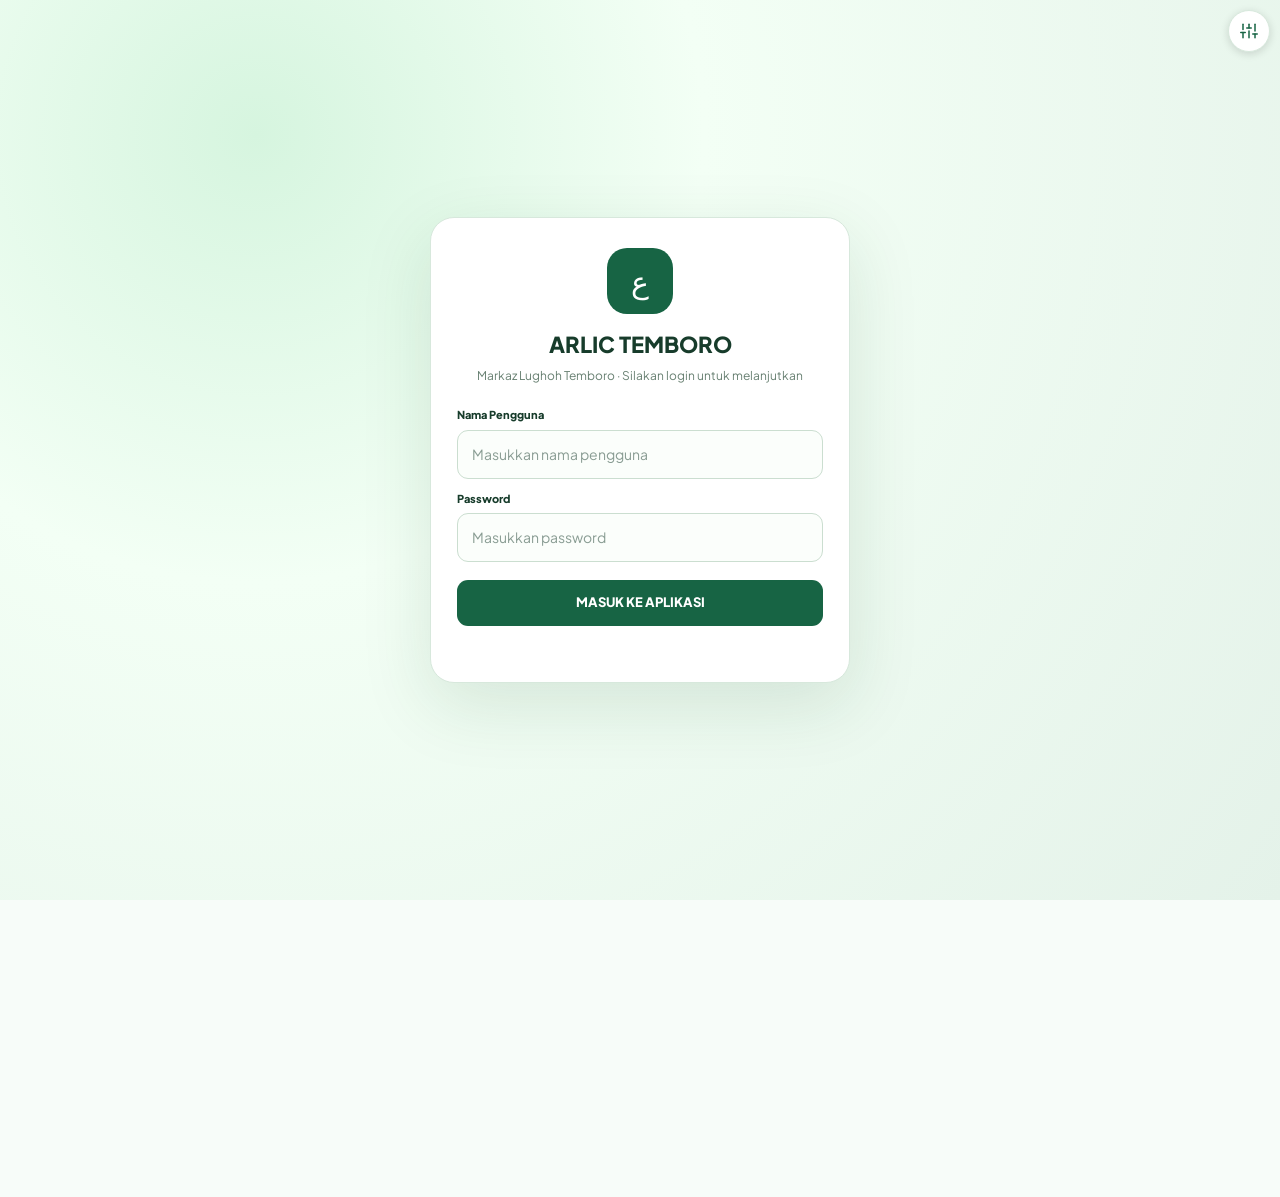
==== commit 0bba7f32: "Add files via upload" ====
--- a/index.html
+++ b/index.html
@@ -22,12 +22,13 @@
     <link rel="preconnect" href="https://fonts.googleapis.com" />
     <link rel="preconnect" href="https://fonts.gstatic.com" crossorigin />
     <link href="https://fonts.googleapis.com/css2?family=Amiri:ital,wght@0,400;0,700;1,400;1,700&family=Cairo:wght@400;600;700;800;900&family=Plus+Jakarta+Sans:wght@400;500;600;700;800&display=swap" rel="stylesheet" />
+    <script src="assets/js/theme.js"></script>
     <script type="module" src="assets/js/app.js"></script>
     <link rel="stylesheet" href="assets/css/app.css" />
-    <link rel="stylesheet" href="assets/css/responsive.css" />
-  <link rel="stylesheet" href="assets/css/glass.css" />
+    <link rel="stylesheet" href="assets/css/theme.css" />
   
-<link rel="stylesheet" href="assets/css/glass-motion.css" />
+  
+
 
 
 <link rel="stylesheet" href="assets/css/library.css" />
@@ -36,7 +37,7 @@
   <body class="bg-background text-foreground antialiased selection:bg-primary/20 selection:text-primary">
     <div id="root"></div>
   
-<script src="assets/js/glass-motion.js"></script>
+
 
 
 <script src="assets/js/config.js"></script>
--- a/assets/css/theme.css
+++ b/assets/css/theme.css
@@ -0,0 +1,111 @@
+/* Tema & kustomisasi tampilan.
+   Pilihan pengguna disimpan di HP masing-masing (localStorage) oleh assets/js/theme.js.
+   Tema bawaan = "ringan" (tanpa efek berat). Tema "kaca" memuat glass.css + glass-motion.css hanya bila dipilih. */
+
+/* ---- Warna aksen (hue) ---- */
+html{--h:165}
+html[data-aksen="biru"]{--h:250}
+html[data-aksen="ungu"]{--h:305}
+html[data-aksen="marun"]{--h:15}
+html[data-aksen="emas"]{--h:75}
+
+/* ---- Ukuran huruf ---- */
+html[data-huruf="s"]{font-size:15px}
+html[data-huruf="l"]{font-size:17.5px}
+
+/* ---- Animasi hemat ---- */
+html[data-animasi="hemat"] *,html[data-animasi="hemat"] *::before,html[data-animasi="hemat"] *::after{
+  animation-duration:.01ms!important;animation-iteration-count:1!important;transition-duration:.01ms!important;scroll-behavior:auto!important}
+
+/* ---- Tema 1: RINGAN (bawaan) ---- */
+html[data-tema="ringan"]{
+  --background:oklch(98.6% .006 var(--h));--foreground:oklch(27% .03 var(--h));
+  --card:oklch(100% 0 0);--card-foreground:oklch(27% .03 var(--h));
+  --popover:oklch(100% 0 0);--popover-foreground:oklch(27% .03 var(--h));
+  --primary:oklch(44% .1 var(--h));--primary-foreground:oklch(99% .005 var(--h));
+  --secondary:oklch(95.5% .014 var(--h));--secondary-foreground:oklch(34% .06 var(--h));
+  --muted:oklch(96% .01 var(--h));--muted-foreground:oklch(50% .03 var(--h));
+  --accent:oklch(94.5% .025 var(--h));--accent-foreground:oklch(34% .06 var(--h));
+  --border:oklch(91% .015 var(--h));--input:oklch(89% .018 var(--h));--ring:oklch(60% .08 var(--h))}
+
+/* ---- Tema 2: MALAM ---- */
+html[data-tema="malam"]{color-scheme:dark;
+  --background:oklch(19% .02 var(--h));--foreground:oklch(93% .015 var(--h));
+  --card:oklch(24% .022 var(--h));--card-foreground:oklch(93% .015 var(--h));
+  --popover:oklch(24% .022 var(--h));--popover-foreground:oklch(93% .015 var(--h));
+  --primary:oklch(76% .12 var(--h));--primary-foreground:oklch(18% .03 var(--h));
+  --secondary:oklch(29% .025 var(--h));--secondary-foreground:oklch(88% .03 var(--h));
+  --muted:oklch(27% .02 var(--h));--muted-foreground:oklch(72% .025 var(--h));
+  --accent:oklch(31% .035 var(--h));--accent-foreground:oklch(90% .03 var(--h));
+  --border:oklch(34% .025 var(--h));--input:oklch(36% .025 var(--h));--ring:oklch(62% .09 var(--h));
+  --gold:oklch(78% .12 80);--gold-foreground:oklch(20% .03 80)}
+
+/* ---- Tema 3: KERTAS (krem, nyaman untuk membaca) ---- */
+html[data-tema="kertas"]{
+  --background:oklch(95.5% .028 85);--foreground:oklch(27% .035 60);
+  --card:oklch(98.2% .015 85);--card-foreground:oklch(27% .035 60);
+  --popover:oklch(98.2% .015 85);--popover-foreground:oklch(27% .035 60);
+  --primary:oklch(42% .09 var(--h));--primary-foreground:oklch(98% .01 85);
+  --secondary:oklch(92% .03 85);--secondary-foreground:oklch(34% .05 60);
+  --muted:oklch(93% .028 85);--muted-foreground:oklch(48% .04 70);
+  --accent:oklch(91% .04 85);--accent-foreground:oklch(34% .05 60);
+  --border:oklch(87% .035 85);--input:oklch(85% .035 85);--ring:oklch(58% .08 var(--h))}
+
+/* ---- Tema 4: KACA -> gaya ada di glass.css (dimuat hanya saat dipilih); aksen tetap berlaku ---- */
+html[data-tema="kaca"][data-aksen]:not([data-aksen="hijau"]){--primary:oklch(42% .105 var(--h));--ring:oklch(58% .09 var(--h));--accent-foreground:oklch(31% .06 var(--h))}
+
+/* ---- Gaya dasar tema ringan/malam/kertas: datar, tanpa blur ---- */
+html[data-tema]:not([data-tema="kaca"]) body{background:var(--background)!important;color:var(--foreground)}
+html[data-tema]:not([data-tema="kaca"]) #root>.ios-app-shell{min-height:100vh;padding-bottom:calc(78px + env(safe-area-inset-bottom));background:var(--background)}
+html[data-tema]:not([data-tema="kaca"]) #root main.relative.flex-1.overflow-hidden>img[aria-hidden="true"],
+html[data-tema]:not([data-tema="kaca"]) #root main.relative.flex-1.overflow-hidden>div.absolute.inset-0{display:none}
+html[data-tema]:not([data-tema="kaca"]) [class*="backdrop-blur"],html[data-tema]:not([data-tema="kaca"]) .mdl-home-card,html[data-tema]:not([data-tema="kaca"]) .mdl-backdrop,html[data-tema]:not([data-tema="kaca"]) .mdl-header{-webkit-backdrop-filter:none!important;backdrop-filter:none!important}
+html[data-tema]:not([data-tema="kaca"]) #root header.sticky{background:var(--background)!important;box-shadow:none}
+html[data-tema]:not([data-tema="kaca"]) #root main [class*="bg-card"]{box-shadow:none}
+
+/* Menu bawah datar */
+html[data-tema]:not([data-tema="kaca"]) .ios-glass-dock{position:fixed;z-index:70;left:0;right:0;bottom:0;padding:6px 8px calc(6px + env(safe-area-inset-bottom));
+  background:var(--card);border-top:1px solid var(--border)}
+html[data-tema]:not([data-tema="kaca"]) .ios-glass-dock-inner{display:flex;align-items:center;justify-content:space-around;gap:2px;max-width:640px;margin:0 auto}
+html[data-tema]:not([data-tema="kaca"]) .ios-glass-item{appearance:none;flex:1;min-width:0;height:54px;padding:4px 2px;border:0;border-radius:14px;background:transparent;
+  display:flex;flex-direction:column;align-items:center;justify-content:center;gap:3px;cursor:pointer;
+  color:var(--muted-foreground);font:600 10px/1.1 system-ui,-apple-system,"Segoe UI",sans-serif;-webkit-tap-highlight-color:transparent}
+html[data-tema]:not([data-tema="kaca"]) .ios-glass-item svg{width:22px;height:22px;display:block}
+html[data-tema]:not([data-tema="kaca"]) .ios-glass-item span{white-space:nowrap}
+html[data-tema]:not([data-tema="kaca"]) .ios-glass-item.active{color:var(--primary);background:color-mix(in oklab,var(--primary) 13%,transparent)}
+html[data-tema]:not([data-tema="kaca"]) .ios-glass-item:focus-visible{outline:2px solid var(--ring);outline-offset:2px}
+
+/* Perpustakaan Referensi: panel dibuat solid (tanpa blur teks di belakang tidak tembus) */
+html[data-tema]:not([data-tema="kaca"]) .mdl-window{background:#f7fbf8!important}
+html[data-tema]:not([data-tema="kaca"]) .mdl-backdrop{background:rgba(10,30,19,.5)!important}
+
+/* ---- Panel pengaturan tampilan ---- */
+.mz-tema-fab{position:fixed;top:max(10px,env(safe-area-inset-top));right:max(10px,env(safe-area-inset-right));z-index:2147483647;
+  width:42px;height:42px;border-radius:50%;border:1px solid #d7e8dc;background:#fff;color:#176444;display:none;align-items:center;justify-content:center;
+  cursor:pointer;box-shadow:0 2px 8px rgba(0,0,0,.14)}
+html.arlic-locked .mz-tema-fab,.mz-tema-fab.mz-show{display:inline-flex}
+.mz-tema-sheet[hidden]{display:none}
+.mz-tema-sheet{position:fixed;inset:0;z-index:2147483647;display:flex;align-items:flex-end;justify-content:center;font-family:system-ui,-apple-system,"Segoe UI",sans-serif}
+.mz-tema-scrim{position:absolute;inset:0;background:rgba(0,0,0,.45)}
+.mz-tema-panel{position:relative;width:min(520px,100%);max-height:90dvh;overflow:auto;box-sizing:border-box;
+  background:var(--card,#fff);color:var(--foreground,#173c2b);border-radius:22px 22px 0 0;padding:16px 16px calc(18px + env(safe-area-inset-bottom));
+  box-shadow:0 -10px 40px rgba(0,0,0,.28)}
+@media(min-width:640px){.mz-tema-sheet{align-items:center}.mz-tema-panel{border-radius:22px}}
+.mz-tema-head{display:flex;align-items:center;justify-content:space-between;margin-bottom:4px}
+.mz-tema-head strong{font-size:17px}
+.mz-tema-x{width:36px;height:36px;border-radius:50%;border:0;background:var(--muted,#eee);color:inherit;font-size:16px;cursor:pointer}
+.mz-tema-lbl{margin:14px 0 8px;font-size:12px;font-weight:700;letter-spacing:.04em;text-transform:uppercase;color:var(--muted-foreground,#5b7266)}
+.mz-tema-grid{display:grid;grid-template-columns:1fr 1fr;gap:10px}
+.mz-opt{appearance:none;text-align:left;padding:8px;border-radius:14px;border:2px solid var(--border,#ddd);background:transparent;color:inherit;cursor:pointer;font:inherit}
+.mz-opt[aria-pressed="true"]{border-color:var(--primary,#176444);background:color-mix(in oklab,var(--primary,#176444) 10%,transparent)}
+.mz-sw{display:block;height:42px;border-radius:9px;border:1px solid rgba(0,0,0,.1);padding:7px;box-sizing:border-box}
+.mz-sw i{display:block;height:7px;width:45%;border-radius:4px;margin-bottom:5px}
+.mz-sw b{display:block;height:5px;width:75%;border-radius:3px;opacity:.5}
+.mz-opt strong{display:block;margin-top:7px;font-size:14px}
+.mz-opt small{display:block;font-size:11px;opacity:.7;line-height:1.25;margin-top:1px}
+.mz-aksen{display:flex;gap:12px}
+.mz-dot{width:36px;height:36px;border-radius:50%;border:3px solid transparent;cursor:pointer;box-shadow:inset 0 0 0 2px rgba(255,255,255,.7)}
+.mz-dot[aria-pressed="true"]{border-color:var(--foreground,#173c2b)}
+.mz-seg{display:flex;gap:8px}
+.mz-seg .mz-opt{flex:1;text-align:center;padding:11px 6px;font-size:13px;font-weight:600}
+.mz-reset{margin-top:16px;width:100%;padding:12px;border-radius:12px;border:1px solid var(--border,#ddd);background:transparent;color:inherit;font:600 13px system-ui;cursor:pointer}
